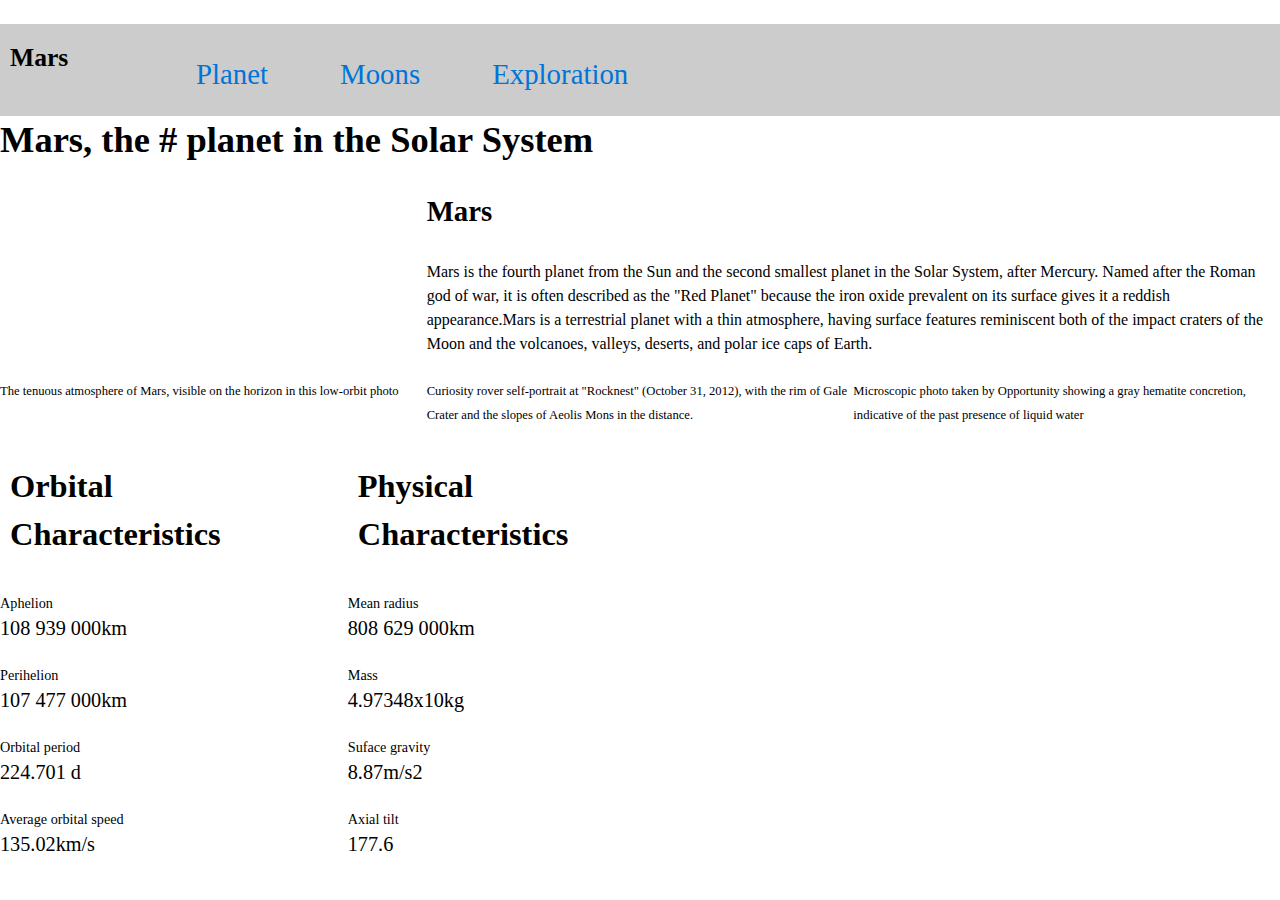
==== index.html @ 73c65c42 "Type done" ====
<!DOCTYPE html>
<html lang="en-ca">
<head>
  <meta charset="utf-8">
  <title>Mars</title>
  <meta name="viewport" content="width=device-width,initial-scale=1">
  <link href="css/main.css" rel="stylesheet">
  <link href="css/grid.css" rel="stylesheet">
  <link href="css/type.css" rel="stylesheet">
</head>
<body>

<header class="masthead">

<h1 class="peta">Mars</h1>

<nav> <ul class="nav exa">
<li> <a href="index.html">Planet</a></li>
<li> <a href="moons.html">Moons</a></li>
<li> <a href="#">Exploration</a></li>
</ul> 

</header class="masthead">

<h2 class="yotta">Mars, the # planet in the Solar System</h2>

<div class="grid">
	<div class="unit unit-l-1-3 unit-m-1-2 unit-s-1 unit-xs-1">
		<img src="http://upload.wikimedia.org/wikipedia/commons/thumb/e/e4/Water_ice_clouds_hanging_above_Tharsis_PIA02653_black_background.jpg/500px-Water_ice_clouds_hanging_above_Tharsis_PIA02653_black_background.jpg" alt="">
	</div><div class="unit unit-l-2-3 unit-m-1-2 unit-s-1">
		<h2 class="exa">Mars</h2>
		<p>Mars is the fourth planet from the Sun and the second smallest planet in the Solar System, after Mercury. Named after the Roman god of war, it is often described as the "Red Planet" because the iron oxide prevalent on its surface gives it a reddish appearance.Mars is a terrestrial planet with a thin atmosphere, having surface features reminiscent both of the impact craters of the Moon and the volcanoes, valleys, deserts, and polar ice caps of Earth.</p>
	</div>

<div class="grid">
	<div class="unit unit-l-1-3 unit-m-1-3 unit-s-1 unit-xs-1">
		<img src="http://upload.wikimedia.org/wikipedia/commons/thumb/7/7d/Mars_atmosphere.jpg/200px-Mars_atmosphere.jpg" alt="">
		<p class="micro">The tenuous atmosphere of Mars, visible on the horizon in this low-orbit photo</p>
	</div><div class="unit unit-l-1-3 unit-m-1-3 unit-s-1-2 unit-xs-1">
		<img src="http://upload.wikimedia.org/wikipedia/commons/thumb/d/dc/PIA16239_High-Resolution_Self-Portrait_by_Curiosity_Rover_Arm_Camera.jpg/200px-PIA16239_High-Resolution_Self-Portrait_by_Curiosity_Rover_Arm_Camera.jpg" alt="">
		<p class="micro">Curiosity rover self-portrait at "Rocknest" (October 31, 2012), with the rim of Gale Crater and the slopes of Aeolis Mons in the distance.</p>
		

	</div><div class="unit unit-l-1-3 unit-m-1-3 unit-s-1-2 unit-xs-1">
		<img src="http://upload.wikimedia.org/wikipedia/commons/thumb/2/29/Nasa_mars_opportunity_rock_water_150_eng_02mar04.jpg/200px-Nasa_mars_opportunity_rock_water_150_eng_02mar04.jpg" alt="">
		<p class="micro">Microscopic photo taken by Opportunity showing a gray hematite concretion, indicative of the past presence of liquid water</p>
		
	</div>
</div>


</nav>
</header>

<div class="grid">
	<div class="unit unit-l-1-2 unit-m-1-2 unit-s-1 unit-xs-1">
<h1 class="zetta">Orbital Characteristics</h1>
			<dl>
				<dt class="milli">Aphelion</dt>
				<dd class="giga">108 939 000km</dd>
				<dt class="milli">Perihelion</dt>
				<dd class="giga">107 477 000km</dd>
				<dt class="milli">Orbital period</dt>
				<dd class="giga">224.701 d</dd>
				<dt class="milli">Average orbital speed</dt>
				<dd class="giga">135.02km/s</dd>
			</dl>
			</div>
			<div class="unit unit-l-1-2 unit-m-1-2 unit-s-1 unit-xs-1">
			 <h1 class="zetta">Physical Characteristics</h1>
		
			
			<dl>
				<dt class="milli">Mean radius</dt>
				<dd class="giga">808 629 000km</dd>
				<dt class="milli">Mass</dt>
				<dd class="giga">4.97348x10kg</dd>
				<dt class="milli">Suface gravity</dt>
				<dd class="giga">8.87m/s2</dd>
				<dt class="milli">Axial tilt</dt>
				<dd class="giga">177.6</dd>
			</dl>
			
			</div></div>
			


</body>
</html>
---- css/main.css ----
@-moz-viewport { width: device-width; scale: 1; }
@-ms-viewport { width: device-width; scale: 1; }
@-o-viewport { width: device-width; scale: 1; }
@-webkit-viewport { width: device-width; scale: 1; }
@viewport { width: device-width; scale: 1; }

html {
margin: 0;
padding: 0;
box-sizing: border-box;

font: normal 100%/1.5 sans-serif;
-moz-text-size-adjust: 100%;
-ms-text-size-adjust: 100%;
-webkit-text-size-adjust: 100%;
text-size-adjust: 100%;
}

*, *:before, *:after {
box-sizing: inherit;
}

body {
margin: 0;
padding: 0;
}

img {
display: block;
max-width: 100%;
}

.nav {
	list-style-type: none;
}

.masthead {
	background-color:#CCC;
	overflow: hidden;
}

.nav li {
	color:#0074D9;
}

.nav a {
	text-decoration: none;
	color:#0074D9;

}

h1 {
	text-align:center;
}

@media only screen and (min-width: 20em) {
.nav li {
	float: left;
	text-align: center;
	padding: 1rem;
}
}

@media only screen and (min-width: 40em) {
h1 {
	text-align: left;
	padding: 2rem;
}

.nav {
	float: left;
	text-align: center;

}
}

@media only screen and (min-width: 60em) {

	h1 {
		text-align: left;
		padding: 10px;
		width: 10%;
	}
	
	.nav li {
		text-align: left;
	
	}
	
	.nav{
    position: absolute;
    top: 35px;
    left: 120px;

	}
	
	
	li a {
		padding: 20px;
	}
	
}
---- css/grid.css ----
.grid {
  margin: 0;
  padding: 0;
  letter-spacing: -0.31em;
  text-rendering: optimizespeed;
  display: -webkit-flex;
  -webkit-flex-flow: row wrap;
  display: -ms-flexbox;
  -ms-flex-flow: row wrap;
}

.grid-bottom {
  -webkit-align-items: flex-end;
  -ms-align-items: flex-end;
}

.grid-middle {
  -webkit-align-items: center;
  -ms-align-items: center;
}

.opera-only :-o-prefocus, .grid {
  word-spacing: -0.43em;
}

.unit {
  letter-spacing: normal;
  text-rendering: auto;
  vertical-align: top;
  word-spacing: normal;
  display: inline-block;
  visibility: visible;
}

.grid-bottom .unit {
  vertical-align: bottom;
}

.grid-middle .unit {
  vertical-align: middle;
}

.unit-xs-hidden {
  display: none;
  visibility: hidden;
}

.unit-xs-1 {
  display: block;
  visibility: visible;
  width: 100%;
}

.unit-offset-xs-0 {
  margin-left: 0;
}

.unit-xs-1-2 {
  width: 50.0000%;
}

.unit-offset-xs-1-2 {
  margin-left: 50.0000%;
}

.unit-xs-1-3 {
  width: 33.3333%;
}

.unit-offset-xs-1-3 {
  margin-left: 33.3333%;
}

.unit-xs-2-3 {
  width: 66.6667%;
}

.unit-offset-xs-2-3 {
  margin-left: 66.6667%;
}

.unit-xs-1-2,.unit-xs-1-3,.unit-xs-2-3 {
  display: inline-block;
  visibility: visible;
}

@media only screen and (min-width: 25em) {

.unit-s-hidden {
  display: none;
  visibility: hidden;
}

.unit-s-1 {
  display: block;
  visibility: visible;
  width: 100%;
}

.unit-offset-s-0 {
  margin-left: 0;
}

.unit-s-1-2 {
  width: 50.0000%;
}

.unit-offset-s-1-2 {
  margin-left: 50.0000%;
}

.unit-s-1-3 {
  width: 33.3333%;
}

.unit-offset-s-1-3 {
  margin-left: 33.3333%;
}

.unit-s-2-3 {
  width: 66.6667%;
}

.unit-offset-s-2-3 {
  margin-left: 66.6667%;
}

.unit-s-1-2,.unit-s-1-3,.unit-s-2-3 {
  display: inline-block;
  visibility: visible;
}

}

@media only screen and (min-width: 38em) {

.unit-m-hidden {
  display: none;
  visibility: hidden;
}

.unit-m-1 {
  display: block;
  visibility: visible;
  width: 100%;
}

.unit-offset-m-0 {
  margin-left: 0;
}

.unit-m-1-2 {
  width: 50.0000%;
}

.unit-offset-m-1-2 {
  margin-left: 50.0000%;
}

.unit-m-1-3 {
  width: 33.3333%;
}

.unit-offset-m-1-3 {
  margin-left: 33.3333%;
}

.unit-m-2-3 {
  width: 66.6667%;
}

.unit-offset-m-2-3 {
  margin-left: 66.6667%;
}

.unit-m-1-2,.unit-m-1-3,.unit-m-2-3 {
  display: inline-block;
  visibility: visible;
}

}

@media only screen and (min-width: 60em) {

.unit-l-hidden {
  display: none;
  visibility: hidden;
}

.unit-l-1 {
  display: block;
  visibility: visible;
  width: 100%;
}

.unit-offset-l-0 {
  margin-left: 0;
}

.unit-l-1-2 {
  width: 50.0000%;
}

.unit-offset-l-1-2 {
  margin-left: 50.0000%;
}

.unit-l-1-3 {
  width: 33.3333%;
}

.unit-offset-l-1-3 {
  margin-left: 33.3333%;
}

.unit-l-2-3 {
  width: 66.6667%;
}

.unit-offset-l-2-3 {
  margin-left: 66.6667%;
}

.unit-l-1-2,.unit-l-1-3,.unit-l-2-3 {
  display: inline-block;
  visibility: visible;
}

}
---- css/type.css ----
html {
  font: normal 100%/1.5 Georgia,serif;
}

h1, h2, h3, h4, h5, h6,
p, ul, ol, dl, dd, figure,
blockquote, details, hr,
fieldset, pre, table {
  margin: 0 0 1.5rem;
}

.yotta {
  font-size: 2.2807rem;
  line-height: 1.3154;
}

.zetta {
  font-size: 2.0273rem;
  line-height: 1.4798;
}

h1, .exa {
  font-size: 1.8020rem;
  line-height: 1.6648;
}

h2, .peta {
  font-size: 1.6018rem;
  line-height: 1.8729;
}

h3, .tera {
  font-size: 1.4238rem;
  line-height: 1.0535;
}

h4, .giga {
  font-size: 1.2656rem;
  line-height: 1.1852;
}

h5, .mega {
  font-size: 1.1250rem;
  line-height: 1.3333;
}

h6, .kilo {
  font-size: 1.0000rem;
  line-height: 1.5000;
}

small, .milli {
  font-size: 0.8889rem;
  line-height: 1.6875;
}

.micro {
  font-size: 0.7901rem;
  line-height: 1.8984;
}

sub,
sup {
  font-size: 75%;
  line-height: 1px;
  position: relative;
  vertical-align: baseline;
}

sup {
  top: -0.5em;
}

sub {
  bottom: -0.25em;
}

.push {
  margin-bottom: 1.5rem;
}

.push-none, .push-0 {
  margin-bottom: 0;
}

.push-double, .push-2 {
  margin-bottom: 3.0000rem;
}

.push-half, .push-1-2 {
  margin-bottom: 0.7500rem;
}

.pad-top, .pad-t {
  padding-top: 1.5rem;
}

.pad-bottom, .pad-b {
  padding-bottom: 1.5rem;
}

.pad-top-double, .pad-t-2 {
  padding-top: 3.0000rem;
}

.pad-bottom-double, .pad-b-2 {
  padding-bottom: 3.0000rem;
}

.pad-top-half, .pad-t-1-2 {
  padding-top: 0.7500rem;
}

.pad-bottom-half, .pad-b-1-2 {
  padding-bottom: 0.7500rem;
}

.island {
  padding: 1.5rem;
}

.island-half, .island-1-2 {
  padding: 0.7500rem;
}

.island-double, .island-2 {
  padding: 3.0000rem;
}

.gutter {
  padding-left: 1.5rem;
  padding-right: 1.5rem;
}

.gutter-half, .gutter-1-2 {
  padding-left: 0.7500rem;
  padding-right: 0.7500rem;
}

.gutter-double, .gutter-2 {
  padding-left: 3.0000rem;
  padding-right: 3.0000rem;
}
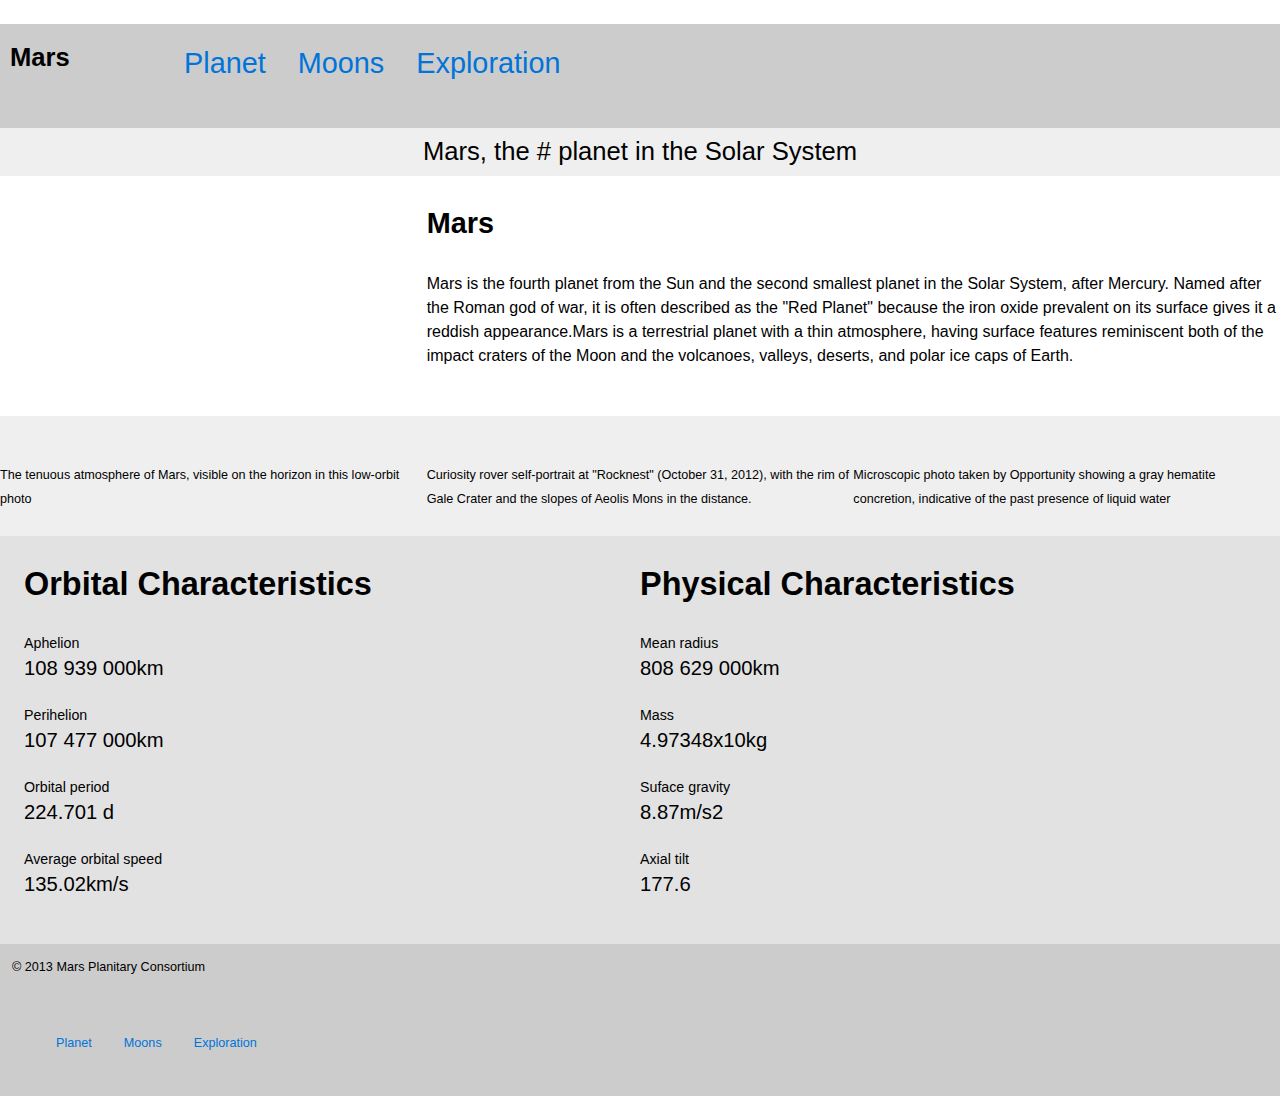
==== commit 24e65c47: "added spacing and backgrounds" ====
--- a/index.html
+++ b/index.html
@@ -1,89 +1,87 @@
 <!DOCTYPE html>
 <html lang="en-ca">
 <head>
-  <meta charset="utf-8">
-  <title>Mars</title>
-  <meta name="viewport" content="width=device-width,initial-scale=1">
-  <link href="css/main.css" rel="stylesheet">
-  <link href="css/grid.css" rel="stylesheet">
-  <link href="css/type.css" rel="stylesheet">
-</head>
-<body>
-
+  
+<meta charset="utf-8">
+  
+<title>Mars</title>
+  
+<meta name="viewport" content="width=device-width,initial-scale=1">
+  
+<link href="css/main.css" rel="stylesheet">
+<link href="css/grid.css" rel="stylesheet">
+<link href="css/type.css" rel="stylesheet">
+</head><body>
 <header class="masthead">
-
-<h1 class="peta">Mars</h1>
-
-<nav> <ul class="nav exa">
-<li> <a href="index.html">Planet</a></li>
-<li> <a href="moons.html">Moons</a></li>
-<li> <a href="#">Exploration</a></li>
-</ul> 
-
-</header class="masthead">
-
-<h2 class="yotta">Mars, the # planet in the Solar System</h2>
-
-<div class="grid">
-	<div class="unit unit-l-1-3 unit-m-1-2 unit-s-1 unit-xs-1">
-		<img src="http://upload.wikimedia.org/wikipedia/commons/thumb/e/e4/Water_ice_clouds_hanging_above_Tharsis_PIA02653_black_background.jpg/500px-Water_ice_clouds_hanging_above_Tharsis_PIA02653_black_background.jpg" alt="">
-	</div><div class="unit unit-l-2-3 unit-m-1-2 unit-s-1">
+	<h1 class="title peta">Mars</h1>
+	<nav>
+		<ul class="nav exa">
+			<li> <a href="index.html">Planet</a></li>
+			<li> <a href="moons.html">Moons</a></li>
+			<li> <a href="exploration.html">Exploration</a></li>
+		</ul>
+	</nav>
+</header>
+<div class="intro peta">Mars, the # planet in the Solar System</div>
+<div class="grid pad-t pad-b">
+	<div class="unit unit-l-1-3 unit-m-1-2 unit-s-1 unit-xs-1"> <img src="http://upload.wikimedia.org/wikipedia/commons/thumb/e/e4/Water_ice_clouds_hanging_above_Tharsis_PIA02653_black_background.jpg/500px-Water_ice_clouds_hanging_above_Tharsis_PIA02653_black_background.jpg" alt=""> </div>
+	<div class="unit unit-l-2-3 unit-m-1-2 unit-s-1">
 		<h2 class="exa">Mars</h2>
 		<p>Mars is the fourth planet from the Sun and the second smallest planet in the Solar System, after Mercury. Named after the Roman god of war, it is often described as the "Red Planet" because the iron oxide prevalent on its surface gives it a reddish appearance.Mars is a terrestrial planet with a thin atmosphere, having surface features reminiscent both of the impact craters of the Moon and the volcanoes, valleys, deserts, and polar ice caps of Earth.</p>
 	</div>
+</div>
+<div class="lightgrey">
 
 <div class="grid">
-	<div class="unit unit-l-1-3 unit-m-1-3 unit-s-1 unit-xs-1">
-		<img src="http://upload.wikimedia.org/wikipedia/commons/thumb/7/7d/Mars_atmosphere.jpg/200px-Mars_atmosphere.jpg" alt="">
+	<div class="unit unit-l-1-3 unit-m-1-3 unit-s-1 unit-xs-1"> <img class="pad-t pad-b" src="http://upload.wikimedia.org/wikipedia/commons/thumb/7/7d/Mars_atmosphere.jpg/200px-Mars_atmosphere.jpg" alt="">
 		<p class="micro">The tenuous atmosphere of Mars, visible on the horizon in this low-orbit photo</p>
-	</div><div class="unit unit-l-1-3 unit-m-1-3 unit-s-1-2 unit-xs-1">
-		<img src="http://upload.wikimedia.org/wikipedia/commons/thumb/d/dc/PIA16239_High-Resolution_Self-Portrait_by_Curiosity_Rover_Arm_Camera.jpg/200px-PIA16239_High-Resolution_Self-Portrait_by_Curiosity_Rover_Arm_Camera.jpg" alt="">
+	</div>
+	<div class="unit unit-l-1-3 unit-m-1-3 unit-s-1-2 unit-xs-1"> <img class="pad-t pad-b" src="http://upload.wikimedia.org/wikipedia/commons/thumb/d/dc/PIA16239_High-Resolution_Self-Portrait_by_Curiosity_Rover_Arm_Camera.jpg/200px-PIA16239_High-Resolution_Self-Portrait_by_Curiosity_Rover_Arm_Camera.jpg" alt="">
 		<p class="micro">Curiosity rover self-portrait at "Rocknest" (October 31, 2012), with the rim of Gale Crater and the slopes of Aeolis Mons in the distance.</p>
-		
-
-	</div><div class="unit unit-l-1-3 unit-m-1-3 unit-s-1-2 unit-xs-1">
-		<img src="http://upload.wikimedia.org/wikipedia/commons/thumb/2/29/Nasa_mars_opportunity_rock_water_150_eng_02mar04.jpg/200px-Nasa_mars_opportunity_rock_water_150_eng_02mar04.jpg" alt="">
+	</div>
+	<div class="unit unit-l-1-3 unit-m-1-3 unit-s-1-2 unit-xs-1"> <img class="pad-t pad-b" src="http://upload.wikimedia.org/wikipedia/commons/thumb/2/29/Nasa_mars_opportunity_rock_water_150_eng_02mar04.jpg/200px-Nasa_mars_opportunity_rock_water_150_eng_02mar04.jpg" alt="">
 		<p class="micro">Microscopic photo taken by Opportunity showing a gray hematite concretion, indicative of the past presence of liquid water</p>
-		
 	</div>
 </div>
-
-
-</nav>
-</header>
-
-<div class="grid">
+</div>
+<div class="medgrey">
+<div class="grid island">
 	<div class="unit unit-l-1-2 unit-m-1-2 unit-s-1 unit-xs-1">
-<h1 class="zetta">Orbital Characteristics</h1>
-			<dl>
-				<dt class="milli">Aphelion</dt>
-				<dd class="giga">108 939 000km</dd>
-				<dt class="milli">Perihelion</dt>
-				<dd class="giga">107 477 000km</dd>
-				<dt class="milli">Orbital period</dt>
-				<dd class="giga">224.701 d</dd>
-				<dt class="milli">Average orbital speed</dt>
-				<dd class="giga">135.02km/s</dd>
-			</dl>
-			</div>
-			<div class="unit unit-l-1-2 unit-m-1-2 unit-s-1 unit-xs-1">
-			 <h1 class="zetta">Physical Characteristics</h1>
-		
-			
-			<dl>
-				<dt class="milli">Mean radius</dt>
-				<dd class="giga">808 629 000km</dd>
-				<dt class="milli">Mass</dt>
-				<dd class="giga">4.97348x10kg</dd>
-				<dt class="milli">Suface gravity</dt>
-				<dd class="giga">8.87m/s2</dd>
-				<dt class="milli">Axial tilt</dt>
-				<dd class="giga">177.6</dd>
-			</dl>
-			
-			</div></div>
-			
-
-
+		<h2 class="zetta">Orbital Characteristics</h2>
+		<dl>
+			<dt class="milli">Aphelion</dt>
+			<dd class="giga">108 939 000km</dd>
+			<dt class="milli">Perihelion</dt>
+			<dd class="giga">107 477 000km</dd>
+			<dt class="milli">Orbital period</dt>
+			<dd class="giga">224.701 d</dd>
+			<dt class="milli">Average orbital speed</dt>
+			<dd class="giga">135.02km/s</dd>
+		</dl>
+	</div>
+	<div class="unit unit-l-1-2 unit-m-1-2 unit-s-1 unit-xs-1">
+		<h2 class="zetta">Physical Characteristics</h2>
+		<dl>
+			<dt class="milli">Mean radius</dt>
+			<dd class="giga">808 629 000km</dd>
+			<dt class="milli">Mass</dt>
+			<dd class="giga">4.97348x10kg</dd>
+			<dt class="milli">Suface gravity</dt>
+			<dd class="giga">8.87m/s2</dd>
+			<dt class="milli">Axial tilt</dt>
+			<dd class="giga">177.6</dd>
+		</dl>
+	</div>
+</div>
+</div>
+<footer class="footer micro">
+<p class="island-1-2 micro">© 2013 Mars Planitary Consortium</p>
+<nav class="nav-bottom micro">
+<ul class="nav">
+	<li> <a href="index.html">Planet</a></li>
+	<li> <a href="moons.html">Moons</a></li>
+	<li> <a href="exploration.html">Exploration</a></li>
+</ul>
+</footer>
 </body>
 </html>--- a/css/main.css
+++ b/css/main.css
@@ -39,6 +39,15 @@
 	overflow: hidden;
 }
 
+.footer {
+	background-color:#CCC;
+	overflow: hidden;
+}
+
+.nav-bottom li {
+	display: block;
+}
+
 .nav li {
 	color:#0074D9;
 }
@@ -46,11 +55,28 @@
 .nav a {
 	text-decoration: none;
 	color:#0074D9;
-
 }
 
-h1 {
+.nav-bottom {
+	text-decoration: none;
+	color:#0074D9;
+}
+
+.title {
 	text-align:center;
+}
+
+.lightgrey {
+	background-color:#efefef;
+}
+
+.medgrey {
+	background-color:#e2e2e2;
+}
+
+.intro {
+	background-color:#efefef;
+	text-align: center;
 }
 
 @media only screen and (min-width: 20em) {
@@ -62,9 +88,10 @@
 }
 
 @media only screen and (min-width: 40em) {
-h1 {
+.title {
 	text-align: left;
 	padding: 2rem;
+	float: left;
 }
 
 .nav {
@@ -76,10 +103,10 @@
 
 @media only screen and (min-width: 60em) {
 
-	h1 {
+	.title {
 		text-align: left;
 		padding: 10px;
-		width: 10%;
+		width: 10%; 
 	}
 	
 	.nav li {
@@ -88,16 +115,12 @@
 	}
 	
 	.nav{
-    position: absolute;
     top: 35px;
     left: 120px;
 
 	}
 	
 	
-	li a {
-		padding: 20px;
-	}
 	
 }
 
--- a/css/grid.css
+++ b/css/grid.css
@@ -80,7 +80,23 @@
   margin-left: 66.6667%;
 }
 
-.unit-xs-1-2,.unit-xs-1-3,.unit-xs-2-3 {
+.unit-xs-1-4 {
+  width: 25.0000%;
+}
+
+.unit-offset-xs-1-4 {
+  margin-left: 25.0000%;
+}
+
+.unit-xs-3-4 {
+  width: 75.0000%;
+}
+
+.unit-offset-xs-3-4 {
+  margin-left: 75.0000%;
+}
+
+.unit-xs-1-2,.unit-xs-1-3,.unit-xs-2-3,.unit-xs-1-4,.unit-xs-3-4 {
   display: inline-block;
   visibility: visible;
 }
@@ -126,7 +142,23 @@
   margin-left: 66.6667%;
 }
 
-.unit-s-1-2,.unit-s-1-3,.unit-s-2-3 {
+.unit-s-1-4 {
+  width: 25.0000%;
+}
+
+.unit-offset-s-1-4 {
+  margin-left: 25.0000%;
+}
+
+.unit-s-3-4 {
+  width: 75.0000%;
+}
+
+.unit-offset-s-3-4 {
+  margin-left: 75.0000%;
+}
+
+.unit-s-1-2,.unit-s-1-3,.unit-s-2-3,.unit-s-1-4,.unit-s-3-4 {
   display: inline-block;
   visibility: visible;
 }
@@ -174,7 +206,23 @@
   margin-left: 66.6667%;
 }
 
-.unit-m-1-2,.unit-m-1-3,.unit-m-2-3 {
+.unit-m-1-4 {
+  width: 25.0000%;
+}
+
+.unit-offset-m-1-4 {
+  margin-left: 25.0000%;
+}
+
+.unit-m-3-4 {
+  width: 75.0000%;
+}
+
+.unit-offset-m-3-4 {
+  margin-left: 75.0000%;
+}
+
+.unit-m-1-2,.unit-m-1-3,.unit-m-2-3,.unit-m-1-4,.unit-m-3-4 {
   display: inline-block;
   visibility: visible;
 }
@@ -222,9 +270,25 @@
   margin-left: 66.6667%;
 }
 
-.unit-l-1-2,.unit-l-1-3,.unit-l-2-3 {
-  display: inline-block;
-  visibility: visible;
-}
-
-}
+.unit-l-1-4 {
+  width: 25.0000%;
+}
+
+.unit-offset-l-1-4 {
+  margin-left: 25.0000%;
+}
+
+.unit-l-3-4 {
+  width: 75.0000%;
+}
+
+.unit-offset-l-3-4 {
+  margin-left: 75.0000%;
+}
+
+.unit-l-1-2,.unit-l-1-3,.unit-l-2-3,.unit-l-1-4,.unit-l-3-4 {
+  display: inline-block;
+  visibility: visible;
+}
+
+}
--- a/css/type.css
+++ b/css/type.css
@@ -1,5 +1,5 @@
 html {
-  font: normal 100%/1.5 Georgia,serif;
+  font: normal 100%/1.5 Arial,sans-serif;
 }
 
 h1, h2, h3, h4, h5, h6,
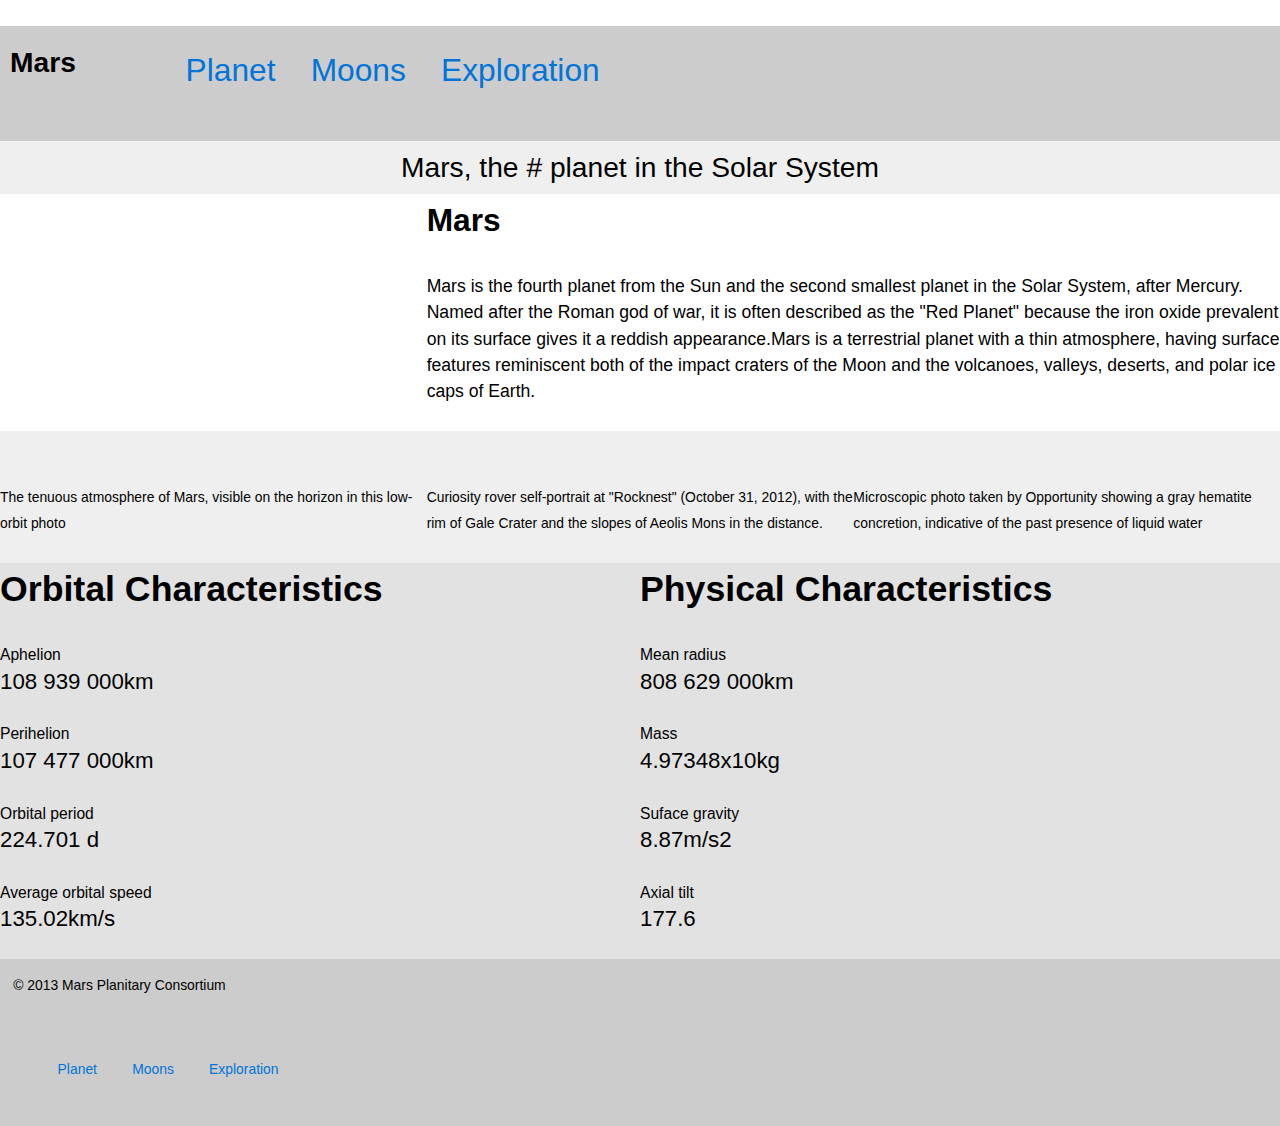
==== commit d9522d9b: "done week 7 milestone" ====
--- a/index.html
+++ b/index.html
@@ -8,9 +8,9 @@
   
 <meta name="viewport" content="width=device-width,initial-scale=1">
   
+<link href="css/type.css" rel="stylesheet">
+<link href="css/grid.css" rel="stylesheet">
 <link href="css/main.css" rel="stylesheet">
-<link href="css/grid.css" rel="stylesheet">
-<link href="css/type.css" rel="stylesheet">
 </head><body>
 <header class="masthead">
 	<h1 class="title peta">Mars</h1>
@@ -82,6 +82,7 @@
 	<li> <a href="moons.html">Moons</a></li>
 	<li> <a href="exploration.html">Exploration</a></li>
 </ul>
+
 </footer>
 </body>
 </html>--- a/css/main.css
+++ b/css/main.css
@@ -14,6 +14,29 @@
 -ms-text-size-adjust: 100%;
 -webkit-text-size-adjust: 100%;
 text-size-adjust: 100%;
+}
+
+.datmoon{
+	background:#efefef;	
+	
+}
+
+@media only screen and (min-width: 60em) {
+	html {
+		font-size:110%
+	}
+}
+
+@media only screen and (min-width: 90em) {
+	html {
+		font-size:120%
+	}
+}
+
+@media only screen and (min-width: 120em) {
+	html {
+		font-size:130%
+	}
 }
 
 *, *:before, *:after {
@@ -52,6 +75,10 @@
 	color:#0074D9;
 }
 
+.dismoon {
+	background-color:#efefef;
+}
+
 .nav a {
 	text-decoration: none;
 	color:#0074D9;
@@ -79,7 +106,7 @@
 	text-align: center;
 }
 
-@media only screen and (min-width: 20em) {
+@media only screen and (min-width: 25em) {
 .nav li {
 	float: left;
 	text-align: center;
@@ -87,7 +114,7 @@
 }
 }
 
-@media only screen and (min-width: 40em) {
+@media only screen and (min-width: 38em) {
 .title {
 	text-align: left;
 	padding: 2rem;
@@ -118,9 +145,8 @@
     top: 35px;
     left: 120px;
 
-	}
-	
-	
-	
+}
 }
 
+
+
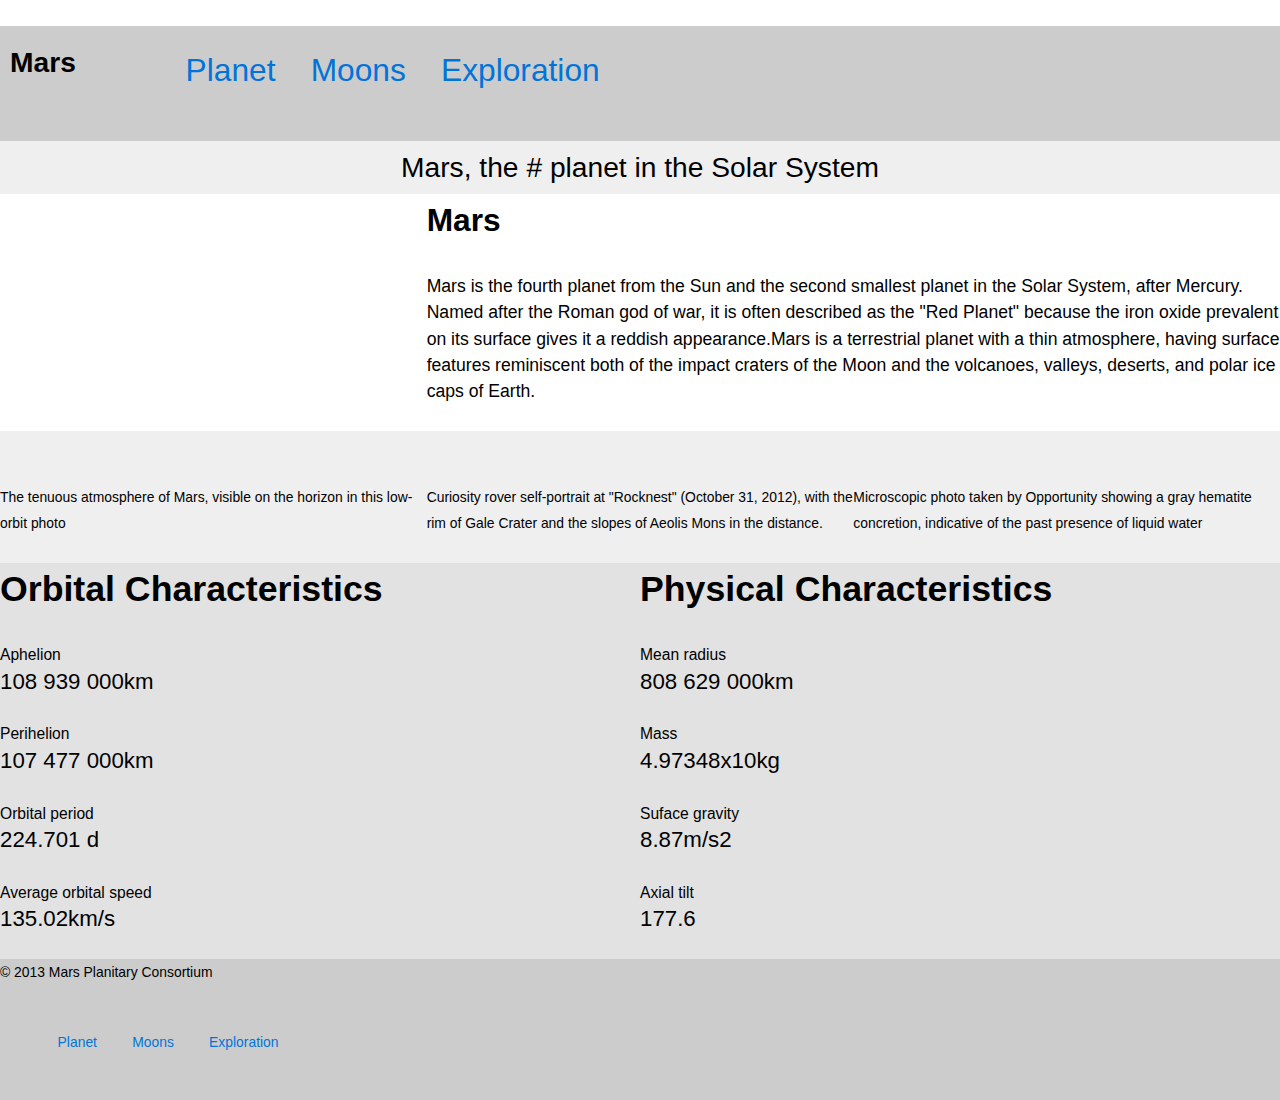
==== commit b98fee04: "accessibility" ====
--- a/index.html
+++ b/index.html
@@ -12,15 +12,21 @@
 <link href="css/grid.css" rel="stylesheet">
 <link href="css/main.css" rel="stylesheet">
 </head><body>
-<header class="masthead">
+
+<ul class="skip-links">
+	<li><a href="#main">Skip to main content</a></li>
+	<li><a href="#navigation">Skip navigation</a></li>
+</ul>	
+<header roll="banner" class="masthead">
 	<h1 class="title peta">Mars</h1>
-	<nav>
+	<nav role="navigation" id="navigation">
 		<ul class="nav exa">
 			<li> <a href="index.html">Planet</a></li>
 			<li> <a href="moons.html">Moons</a></li>
 			<li> <a href="exploration.html">Exploration</a></li>
 		</ul>
 	</nav>
+	<main role="main" id="main">
 </header>
 <div class="intro peta">Mars, the # planet in the Solar System</div>
 <div class="grid pad-t pad-b">
@@ -74,7 +80,9 @@
 	</div>
 </div>
 </div>
+<main/>
 <footer class="footer micro">
+<div role="contentinfo" class="unit micro unit-xs-1 unit-s-1"
 <p class="island-1-2 micro">© 2013 Mars Planitary Consortium</p>
 <nav class="nav-bottom micro">
 <ul class="nav">
--- a/css/main.css
+++ b/css/main.css
@@ -46,6 +46,30 @@
 body {
 margin: 0;
 padding: 0;
+}
+
+a:focus {
+	outline: 3px solid #000000
+}
+
+.skip-links {
+	margin: 0;
+	padding: 0;
+	list-style-type: none;
+}
+	
+.skip-links a {
+	position: absolute;
+	top: -3em;
+	background-color: #000;
+	color:#fff;
+	text-decoration: none;
+	padding: 0.5em 0.7em;
+	font-size:1.25em;
+}
+	
+.skip-links a:focus{
+	top:0;
 }
 
 img {
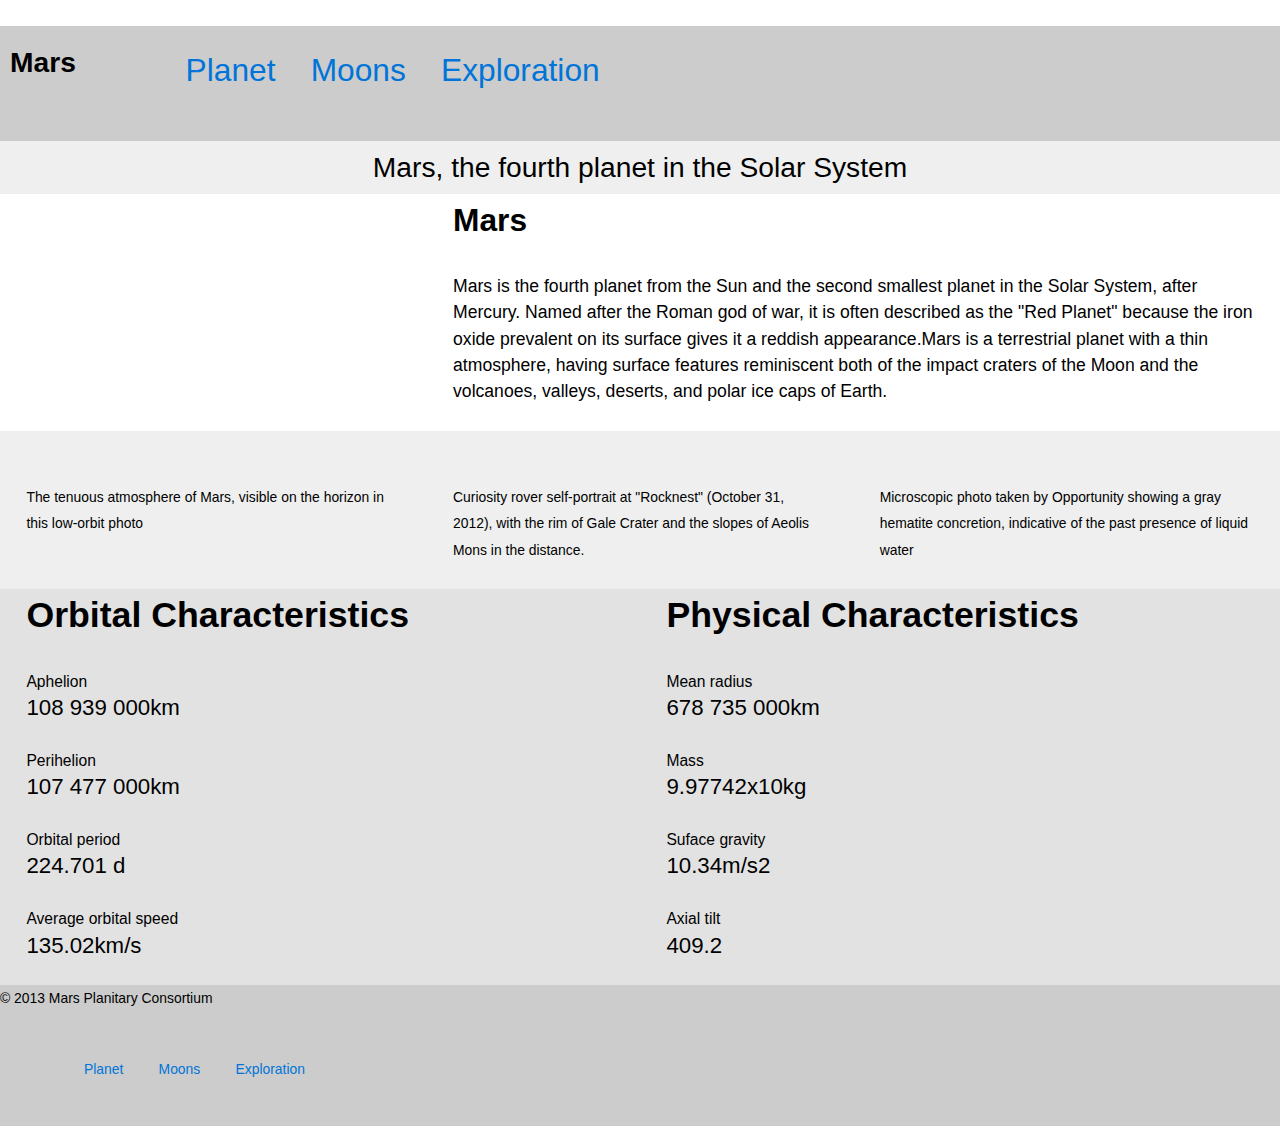
==== commit d980bad4: "spacing/validation" ====
--- a/index.html
+++ b/index.html
@@ -1,10 +1,9 @@
 <!DOCTYPE html>
 <html lang="en-ca">
 <head>
+  <meta charset="utf-8">
   
-<meta charset="utf-8">
-  
-<title>Mars</title>
+<title class="gutter">Mars</title>
   
 <meta name="viewport" content="width=device-width,initial-scale=1">
   
@@ -18,7 +17,7 @@
 	<li><a href="#navigation">Skip navigation</a></li>
 </ul>	
 <header roll="banner" class="masthead">
-	<h1 class="title peta">Mars</h1>
+	<h1 class="title peta gutter">Mars</h1>
 	<nav role="navigation" id="navigation">
 		<ul class="nav exa">
 			<li> <a href="index.html">Planet</a></li>
@@ -28,54 +27,54 @@
 	</nav>
 	<main role="main" id="main">
 </header>
-<div class="intro peta">Mars, the # planet in the Solar System</div>
+<div class="intro peta">Mars, the fourth planet in the Solar System</div>
 <div class="grid pad-t pad-b">
-	<div class="unit unit-l-1-3 unit-m-1-2 unit-s-1 unit-xs-1"> <img src="http://upload.wikimedia.org/wikipedia/commons/thumb/e/e4/Water_ice_clouds_hanging_above_Tharsis_PIA02653_black_background.jpg/500px-Water_ice_clouds_hanging_above_Tharsis_PIA02653_black_background.jpg" alt=""> </div>
+	<div class="unit unit-l-1-3 unit-m-1-2 unit-s-1 unit-xs-1 gutter"> <img src="http://upload.wikimedia.org/wikipedia/commons/thumb/e/e4/Water_ice_clouds_hanging_above_Tharsis_PIA02653_black_background.jpg/500px-Water_ice_clouds_hanging_above_Tharsis_PIA02653_black_background.jpg" alt=""> </div>
 	<div class="unit unit-l-2-3 unit-m-1-2 unit-s-1">
-		<h2 class="exa">Mars</h2>
-		<p>Mars is the fourth planet from the Sun and the second smallest planet in the Solar System, after Mercury. Named after the Roman god of war, it is often described as the "Red Planet" because the iron oxide prevalent on its surface gives it a reddish appearance.Mars is a terrestrial planet with a thin atmosphere, having surface features reminiscent both of the impact craters of the Moon and the volcanoes, valleys, deserts, and polar ice caps of Earth.</p>
+		<h2 class="exa gutter">Mars</h2>
+		<p class="gutter">Mars is the fourth planet from the Sun and the second smallest planet in the Solar System, after Mercury. Named after the Roman god of war, it is often described as the "Red Planet" because the iron oxide prevalent on its surface gives it a reddish appearance.Mars is a terrestrial planet with a thin atmosphere, having surface features reminiscent both of the impact craters of the Moon and the volcanoes, valleys, deserts, and polar ice caps of Earth.</p>
 	</div>
 </div>
 <div class="lightgrey">
 
 <div class="grid">
-	<div class="unit unit-l-1-3 unit-m-1-3 unit-s-1 unit-xs-1"> <img class="pad-t pad-b" src="http://upload.wikimedia.org/wikipedia/commons/thumb/7/7d/Mars_atmosphere.jpg/200px-Mars_atmosphere.jpg" alt="">
-		<p class="micro">The tenuous atmosphere of Mars, visible on the horizon in this low-orbit photo</p>
+	<div class="unit unit-l-1-3 unit-m-1-3 unit-s-1 unit-xs-1"> <img class="pad-t pad-b gutter" src="http://upload.wikimedia.org/wikipedia/commons/thumb/7/7d/Mars_atmosphere.jpg/200px-Mars_atmosphere.jpg" alt="">
+		<p class="micro gutter">The tenuous atmosphere of Mars, visible on the horizon in this low-orbit photo</p>
 	</div>
-	<div class="unit unit-l-1-3 unit-m-1-3 unit-s-1-2 unit-xs-1"> <img class="pad-t pad-b" src="http://upload.wikimedia.org/wikipedia/commons/thumb/d/dc/PIA16239_High-Resolution_Self-Portrait_by_Curiosity_Rover_Arm_Camera.jpg/200px-PIA16239_High-Resolution_Self-Portrait_by_Curiosity_Rover_Arm_Camera.jpg" alt="">
-		<p class="micro">Curiosity rover self-portrait at "Rocknest" (October 31, 2012), with the rim of Gale Crater and the slopes of Aeolis Mons in the distance.</p>
+	<div class="unit unit-l-1-3 unit-m-1-3 unit-s-1-2 unit-xs-1"> <img class="pad-t pad-b gutter" src="http://upload.wikimedia.org/wikipedia/commons/thumb/d/dc/PIA16239_High-Resolution_Self-Portrait_by_Curiosity_Rover_Arm_Camera.jpg/200px-PIA16239_High-Resolution_Self-Portrait_by_Curiosity_Rover_Arm_Camera.jpg" alt="">
+		<p class="micro gutter">Curiosity rover self-portrait at "Rocknest" (October 31, 2012), with the rim of Gale Crater and the slopes of Aeolis Mons in the distance.</p>
 	</div>
-	<div class="unit unit-l-1-3 unit-m-1-3 unit-s-1-2 unit-xs-1"> <img class="pad-t pad-b" src="http://upload.wikimedia.org/wikipedia/commons/thumb/2/29/Nasa_mars_opportunity_rock_water_150_eng_02mar04.jpg/200px-Nasa_mars_opportunity_rock_water_150_eng_02mar04.jpg" alt="">
-		<p class="micro">Microscopic photo taken by Opportunity showing a gray hematite concretion, indicative of the past presence of liquid water</p>
+	<div class="unit unit-l-1-3 unit-m-1-3 unit-s-1-2 unit-xs-1"> <img class="pad-t pad-b gutter" src="http://upload.wikimedia.org/wikipedia/commons/thumb/2/29/Nasa_mars_opportunity_rock_water_150_eng_02mar04.jpg/200px-Nasa_mars_opportunity_rock_water_150_eng_02mar04.jpg" alt="">
+		<p class="micro gutter">Microscopic photo taken by Opportunity showing a gray hematite concretion, indicative of the past presence of liquid water</p>
 	</div>
 </div>
 </div>
 <div class="medgrey">
 <div class="grid island">
 	<div class="unit unit-l-1-2 unit-m-1-2 unit-s-1 unit-xs-1">
-		<h2 class="zetta">Orbital Characteristics</h2>
+		<h2 class="zetta gutter">Orbital Characteristics</h2>
 		<dl>
-			<dt class="milli">Aphelion</dt>
-			<dd class="giga">108 939 000km</dd>
-			<dt class="milli">Perihelion</dt>
-			<dd class="giga">107 477 000km</dd>
-			<dt class="milli">Orbital period</dt>
-			<dd class="giga">224.701 d</dd>
-			<dt class="milli">Average orbital speed</dt>
-			<dd class="giga">135.02km/s</dd>
+			<dt class="milli gutter">Aphelion</dt>
+			<dd class="giga gutter">108 939 000km</dd>
+			<dt class="milli gutter">Perihelion</dt>
+			<dd class="giga gutter">107 477 000km</dd>
+			<dt class="milli gutter">Orbital period</dt>
+			<dd class="giga gutter">224.701 d</dd>
+			<dt class="milli gutter">Average orbital speed</dt>
+			<dd class="giga gutter">135.02km/s</dd>
 		</dl>
 	</div>
 	<div class="unit unit-l-1-2 unit-m-1-2 unit-s-1 unit-xs-1">
-		<h2 class="zetta">Physical Characteristics</h2>
+		<h2 class="zetta gutter">Physical Characteristics</h2>
 		<dl>
-			<dt class="milli">Mean radius</dt>
-			<dd class="giga">808 629 000km</dd>
-			<dt class="milli">Mass</dt>
-			<dd class="giga">4.97348x10kg</dd>
-			<dt class="milli">Suface gravity</dt>
-			<dd class="giga">8.87m/s2</dd>
-			<dt class="milli">Axial tilt</dt>
-			<dd class="giga">177.6</dd>
+			<dt class="milli gutter">Mean radius</dt>
+			<dd class="giga gutter">678 735 000km</dd>
+			<dt class="milli gutter">Mass</dt>
+			<dd class="giga gutter">9.97742x10kg</dd>
+			<dt class="milli gutter">Suface gravity</dt>
+			<dd class="giga gutter">10.34m/s2</dd>
+			<dt class="milli gutter">Axial tilt</dt>
+			<dd class="giga gutter">409.2</dd>
 		</dl>
 	</div>
 </div>
@@ -84,7 +83,7 @@
 <footer class="footer micro">
 <div role="contentinfo" class="unit micro unit-xs-1 unit-s-1"
 <p class="island-1-2 micro">© 2013 Mars Planitary Consortium</p>
-<nav class="nav-bottom micro">
+<nav class="nav-bottom micro gutter">
 <ul class="nav">
 	<li> <a href="index.html">Planet</a></li>
 	<li> <a href="moons.html">Moons</a></li>
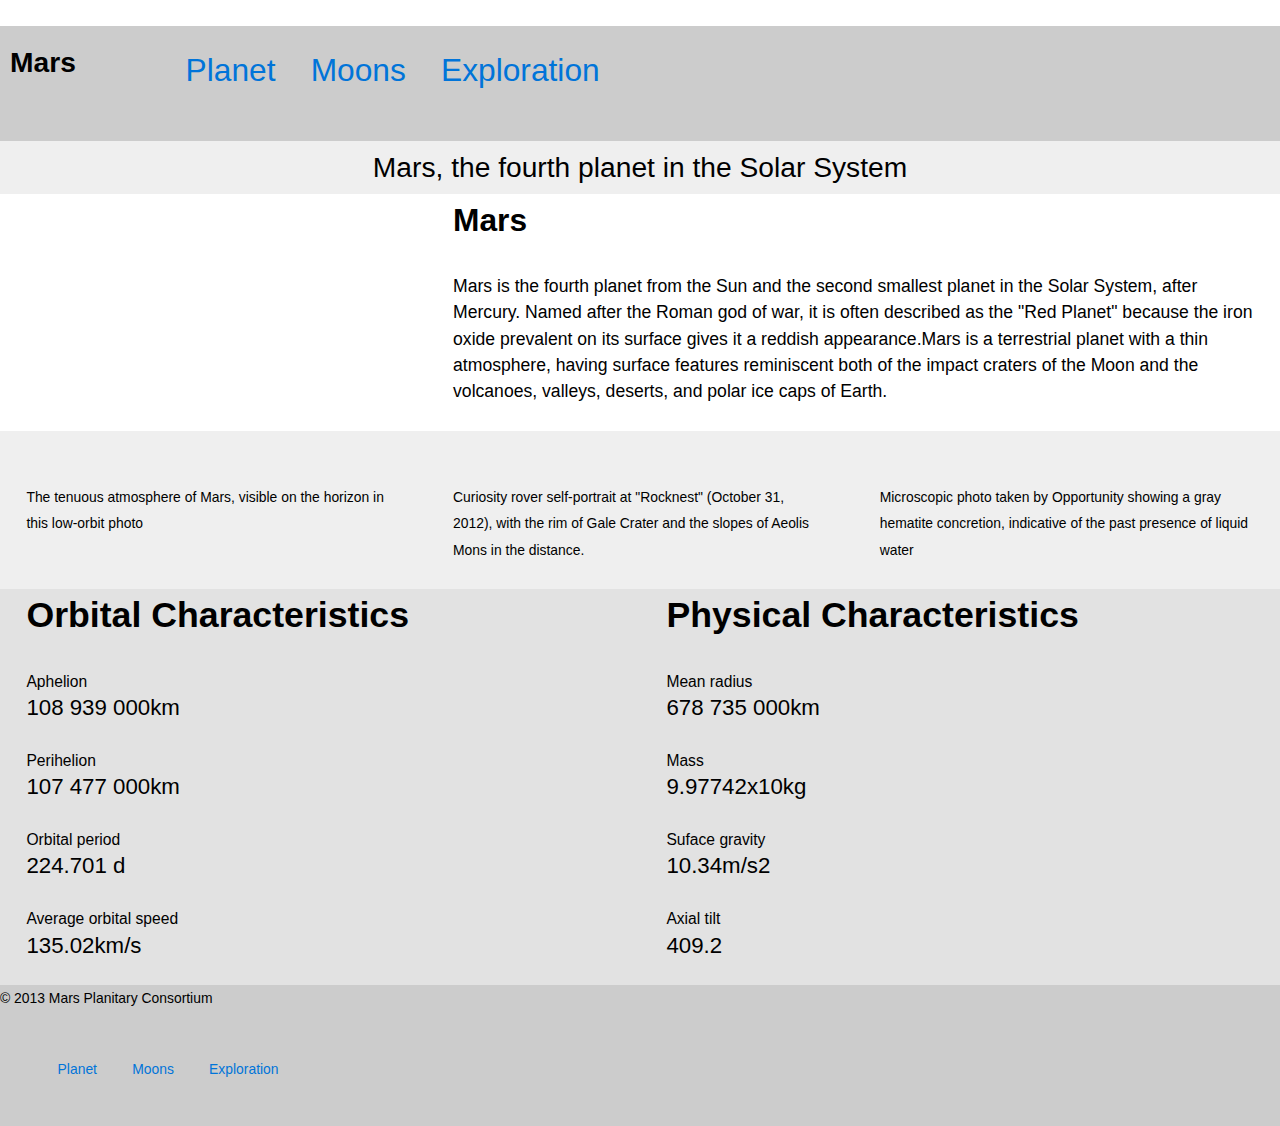
==== commit 2bb0f878: "exploration spacing" ====
--- a/index.html
+++ b/index.html
@@ -83,7 +83,7 @@
 <footer class="footer micro">
 <div role="contentinfo" class="unit micro unit-xs-1 unit-s-1"
 <p class="island-1-2 micro">© 2013 Mars Planitary Consortium</p>
-<nav class="nav-bottom micro gutter">
+<nav class="nav-bottom micro">
 <ul class="nav">
 	<li> <a href="index.html">Planet</a></li>
 	<li> <a href="moons.html">Moons</a></li>
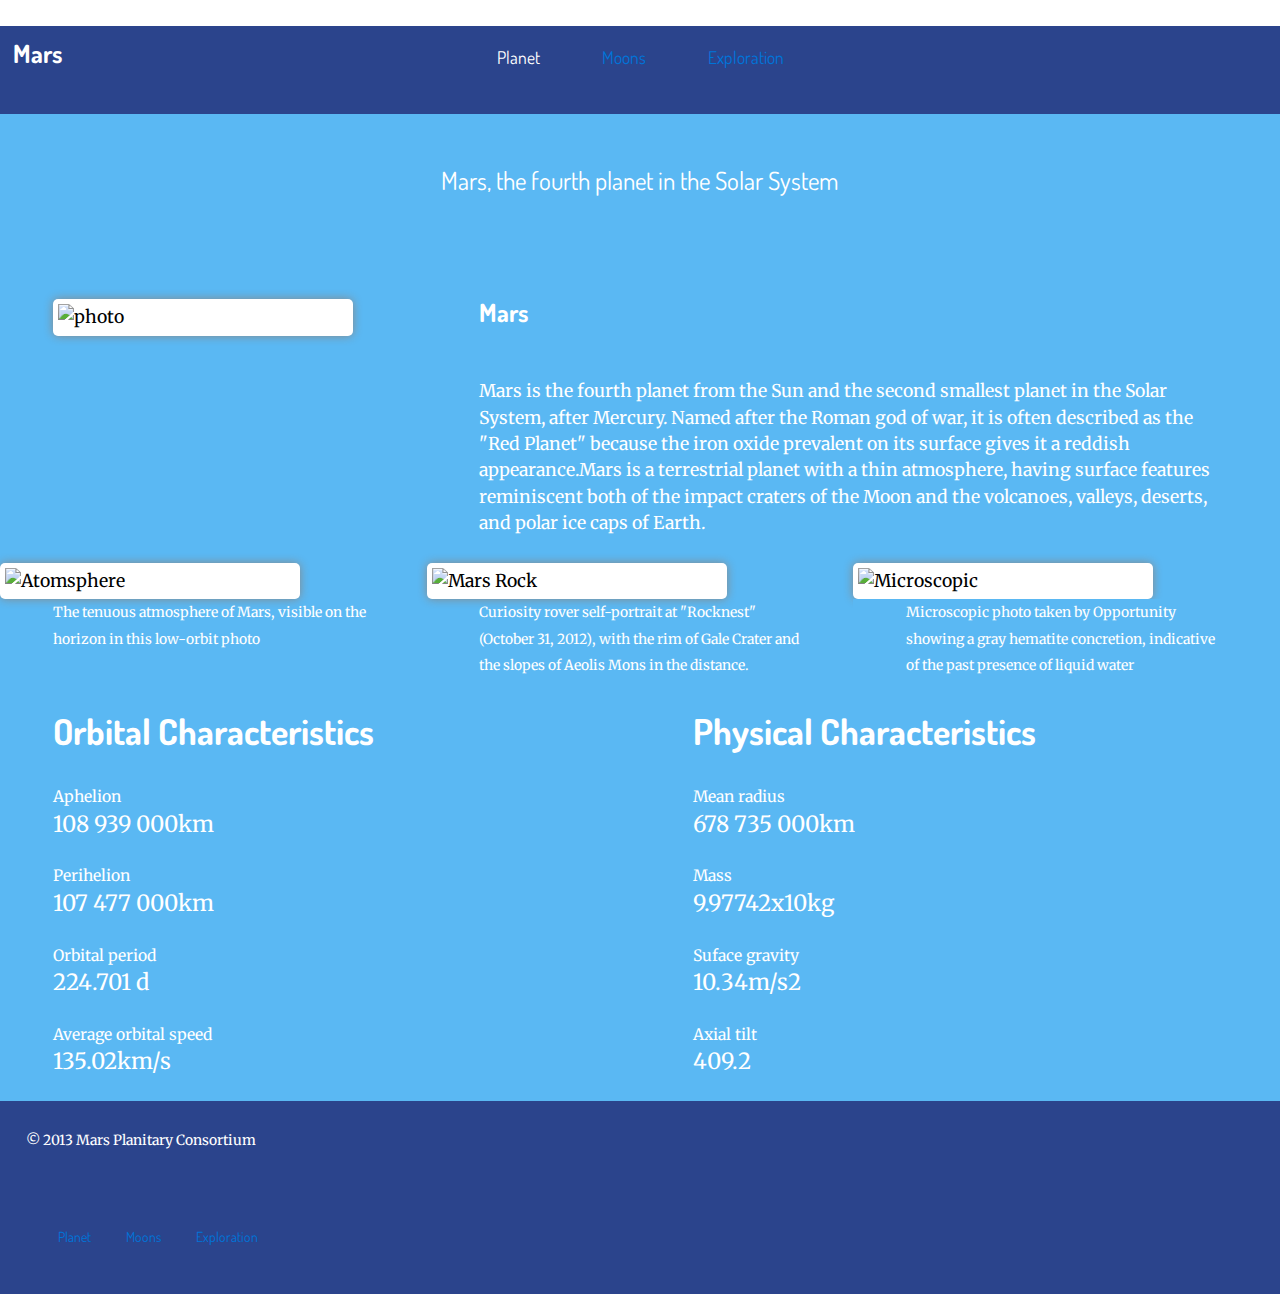
==== commit d7c4af1a: "Graphic Design" ====
--- a/index.html
+++ b/index.html
@@ -3,92 +3,87 @@
 <head>
   <meta charset="utf-8">
   
-<title class="gutter">Mars</title>
-  
+<title>Mars</title>
 <meta name="viewport" content="width=device-width,initial-scale=1">
-  
+<link href="http://fonts.googleapis.com/css?family=Dosis:500|Merriweather" rel="stylesheet">
 <link href="css/type.css" rel="stylesheet">
 <link href="css/grid.css" rel="stylesheet">
 <link href="css/main.css" rel="stylesheet">
 </head><body>
-
-<ul class="skip-links">
-	<li><a href="#main">Skip to main content</a></li>
-	<li><a href="#navigation">Skip navigation</a></li>
-</ul>	
-<header roll="banner" class="masthead">
-	<h1 class="title peta gutter">Mars</h1>
+<header class="masthead">
+	<h1 class="tera unit-l-1-3 island-1-2" style="float:left;">Mars</h1>
 	<nav role="navigation" id="navigation">
-		<ul class="nav exa">
-			<li> <a href="index.html">Planet</a></li>
-			<li> <a href="moons.html">Moons</a></li>
-			<li> <a href="exploration.html">Exploration</a></li>
+		<ul class="nav offset-l-1-3 brand-family" style="float:left;">
+			<li> <a class="island-1-2 nav-current" href="index.html">Planet</a></li>
+			<li> <a class="island-1-2" href="moons.html">Moons</a></li>
+			<li> <a class="island-1-2" href="exploration.html">Exploration</a></li>
 		</ul>
 	</nav>
-	<main role="main" id="main">
 </header>
-<div class="intro peta">Mars, the fourth planet in the Solar System</div>
-<div class="grid pad-t pad-b">
-	<div class="unit unit-l-1-3 unit-m-1-2 unit-s-1 unit-xs-1 gutter"> <img src="http://upload.wikimedia.org/wikipedia/commons/thumb/e/e4/Water_ice_clouds_hanging_above_Tharsis_PIA02653_black_background.jpg/500px-Water_ice_clouds_hanging_above_Tharsis_PIA02653_black_background.jpg" alt=""> </div>
+<div class="intro tera blue white island-2">Mars, the fourth planet in the Solar System</div>
+<div class="grid pad-t pad-b blue">
+	<div class="unit unit-l-1-3 unit-m-1-2 unit-s-1 unit-xs-1 island-2"> <img class="photo" src="http://upload.wikimedia.org/wikipedia/commons/thumb/e/e4/Water_ice_clouds_hanging_above_Tharsis_PIA02653_black_background.jpg/500px-Water_ice_clouds_hanging_above_Tharsis_PIA02653_black_background.jpg" alt="photo"> </div>
 	<div class="unit unit-l-2-3 unit-m-1-2 unit-s-1">
-		<h2 class="exa gutter">Mars</h2>
-		<p class="gutter">Mars is the fourth planet from the Sun and the second smallest planet in the Solar System, after Mercury. Named after the Roman god of war, it is often described as the "Red Planet" because the iron oxide prevalent on its surface gives it a reddish appearance.Mars is a terrestrial planet with a thin atmosphere, having surface features reminiscent both of the impact craters of the Moon and the volcanoes, valleys, deserts, and polar ice caps of Earth.</p>
+		<h2 class="tera white gutter-2 pad-t-2">Mars</h2>
+		<p class="gutter-2 pad-t white">Mars is the fourth planet from the Sun and the second smallest planet in the Solar System, after Mercury. Named after the Roman god of war, it is often described as the "Red Planet" because the iron oxide prevalent on its surface gives it a reddish appearance.Mars is a terrestrial planet with a thin atmosphere, having surface features reminiscent both of the impact craters of the Moon and the volcanoes, valleys, deserts, and polar ice caps of Earth.</p>
 	</div>
 </div>
-<div class="lightgrey">
+<div class="blue">
 
 <div class="grid">
-	<div class="unit unit-l-1-3 unit-m-1-3 unit-s-1 unit-xs-1"> <img class="pad-t pad-b gutter" src="http://upload.wikimedia.org/wikipedia/commons/thumb/7/7d/Mars_atmosphere.jpg/200px-Mars_atmosphere.jpg" alt="">
-		<p class="micro gutter">The tenuous atmosphere of Mars, visible on the horizon in this low-orbit photo</p>
+	<div class="unit unit-l-1-3 unit-m-1-3 unit-s-1 unit-xs-1"> <img class="photo pad-t pad-b gutter-2" src="http://upload.wikimedia.org/wikipedia/commons/thumb/7/7d/Mars_atmosphere.jpg/300px-Mars_atmosphere.jpg" alt="Atomsphere">
+		<p class="micro gutter-2 white">The tenuous atmosphere of Mars, visible on the horizon in this low-orbit photo</p>
 	</div>
-	<div class="unit unit-l-1-3 unit-m-1-3 unit-s-1-2 unit-xs-1"> <img class="pad-t pad-b gutter" src="http://upload.wikimedia.org/wikipedia/commons/thumb/d/dc/PIA16239_High-Resolution_Self-Portrait_by_Curiosity_Rover_Arm_Camera.jpg/200px-PIA16239_High-Resolution_Self-Portrait_by_Curiosity_Rover_Arm_Camera.jpg" alt="">
-		<p class="micro gutter">Curiosity rover self-portrait at "Rocknest" (October 31, 2012), with the rim of Gale Crater and the slopes of Aeolis Mons in the distance.</p>
+	<div class="unit unit-l-1-3 unit-m-1-3 unit-s-1-2 unit-xs-1"> <img class="photo pad-t pad-b gutter-2" src="http://upload.wikimedia.org/wikipedia/commons/thumb/5/56/734781main_pia16804-full_full.jpg/300px-734781main_pia16804-full_full.jpg" alt="Mars Rock">
+		<p class="micro gutter-2 white">Curiosity rover self-portrait at "Rocknest" (October 31, 2012), with the rim of Gale Crater and the slopes of Aeolis Mons in the distance.</p>
 	</div>
-	<div class="unit unit-l-1-3 unit-m-1-3 unit-s-1-2 unit-xs-1"> <img class="pad-t pad-b gutter" src="http://upload.wikimedia.org/wikipedia/commons/thumb/2/29/Nasa_mars_opportunity_rock_water_150_eng_02mar04.jpg/200px-Nasa_mars_opportunity_rock_water_150_eng_02mar04.jpg" alt="">
-		<p class="micro gutter">Microscopic photo taken by Opportunity showing a gray hematite concretion, indicative of the past presence of liquid water</p>
+	<div class="unit unit-l-1-3 unit-m-1-3 unit-s-1-2 unit-xs-1"> <img class="photo pad-t pad-b gutter-2" src="http://upload.wikimedia.org/wikipedia/commons/thumb/2/29/Nasa_mars_opportunity_rock_water_150_eng_02mar04.jpg/300px-Nasa_mars_opportunity_rock_water_150_eng_02mar04.jpg" alt="Microscopic">
+		<p class="micro gutter-2 white blue">Microscopic photo taken by Opportunity showing a gray hematite concretion, indicative of the past presence of liquid water</p>
 	</div>
 </div>
 </div>
-<div class="medgrey">
+<div class="blue">
 <div class="grid island">
 	<div class="unit unit-l-1-2 unit-m-1-2 unit-s-1 unit-xs-1">
-		<h2 class="zetta gutter">Orbital Characteristics</h2>
+		<h2 class="zetta gutter-2 white">Orbital Characteristics</h2>
 		<dl>
-			<dt class="milli gutter">Aphelion</dt>
-			<dd class="giga gutter">108 939 000km</dd>
-			<dt class="milli gutter">Perihelion</dt>
-			<dd class="giga gutter">107 477 000km</dd>
-			<dt class="milli gutter">Orbital period</dt>
-			<dd class="giga gutter">224.701 d</dd>
-			<dt class="milli gutter">Average orbital speed</dt>
-			<dd class="giga gutter">135.02km/s</dd>
+			<dt class="milli gutter-2 white">Aphelion</dt>
+			<dd class="giga gutter-2 white">108 939 000km</dd>
+			<dt class="milli gutter-2 white">Perihelion</dt>
+			<dd class="giga gutter-2 white">107 477 000km</dd>
+			<dt class="milli gutter-2 white">Orbital period</dt>
+			<dd class="giga gutter-2 white">224.701 d</dd>
+			<dt class="milli gutter-2 white">Average orbital speed</dt>
+			<dd class="giga gutter-2 white">135.02km/s</dd>
 		</dl>
 	</div>
 	<div class="unit unit-l-1-2 unit-m-1-2 unit-s-1 unit-xs-1">
-		<h2 class="zetta gutter">Physical Characteristics</h2>
+		<h2 class="zetta gutter-2 white">Physical Characteristics</h2>
 		<dl>
-			<dt class="milli gutter">Mean radius</dt>
-			<dd class="giga gutter">678 735 000km</dd>
-			<dt class="milli gutter">Mass</dt>
-			<dd class="giga gutter">9.97742x10kg</dd>
-			<dt class="milli gutter">Suface gravity</dt>
-			<dd class="giga gutter">10.34m/s2</dd>
-			<dt class="milli gutter">Axial tilt</dt>
-			<dd class="giga gutter">409.2</dd>
+			<dt class="milli gutter-2 white">Mean radius</dt>
+			<dd class="giga gutter-2 white">678 735 000km</dd>
+			<dt class="milli gutter-2 white">Mass</dt>
+			<dd class="giga gutter-2 white">9.97742x10kg</dd>
+			<dt class="milli gutter-2 white">Suface gravity</dt>
+			<dd class="giga gutter-2 white">10.34m/s2</dd>
+			<dt class="milli gutter-2 white">Axial tilt</dt>
+			<dd class="giga gutter-2 white">409.2</dd>
 		</dl>
 	</div>
 </div>
 </div>
 <main/>
 <footer class="footer micro">
-<div role="contentinfo" class="unit micro unit-xs-1 unit-s-1"
-<p class="island-1-2 micro">© 2013 Mars Planitary Consortium</p>
+<div role="contentinfo" class="unit micro unit-xs-1 unit-s-1">
+<p class="island micro white">© 2013 Mars Planitary Consortium</p>
 <nav class="nav-bottom micro">
 <ul class="nav">
-	<li> <a href="index.html">Planet</a></li>
-	<li> <a href="moons.html">Moons</a></li>
-	<li> <a href="exploration.html">Exploration</a></li>
+	<li class="island dosis white"> <a href="index.html">Planet</a></li>
+	<li class="island dosis white"> <a href="moons.html">Moons</a></li>
+	<li class="island dosis white"> <a href="exploration.html">Exploration</a></li>
 </ul>
+</nav>
+</div>
 
 </footer>
 </body>
--- a/css/type.css
+++ b/css/type.css
@@ -1,5 +1,5 @@
 html {
-  font: normal 100%/1.5 Arial,sans-serif;
+  font: normal 100%/1.5 "Merriweather", serif;
 }
 
 h1, h2, h3, h4, h5, h6,
@@ -142,3 +142,7 @@
   padding-right: 3.0000rem;
 }
 
+h1, h2, h3, h4, h5, h6,
+.brand-family {
+	font-family: 'Dosis', sans-serif;
+}
--- a/css/main.css
+++ b/css/main.css
@@ -9,16 +9,11 @@
 padding: 0;
 box-sizing: border-box;
 
-font: normal 100%/1.5 sans-serif;
+font: normal 100%/1.5;
 -moz-text-size-adjust: 100%;
 -ms-text-size-adjust: 100%;
 -webkit-text-size-adjust: 100%;
 text-size-adjust: 100%;
-}
-
-.datmoon{
-	background:#efefef;	
-	
 }
 
 @media only screen and (min-width: 60em) {
@@ -82,12 +77,13 @@
 }
 
 .masthead {
-	background-color:#CCC;
+	background-color:#2B448C;
 	overflow: hidden;
+	color:#FFFFFF;
 }
 
 .footer {
-	background-color:#CCC;
+	background-color:#2B448C;
 	overflow: hidden;
 }
 
@@ -96,16 +92,29 @@
 }
 
 .nav li {
-	color:#0074D9;
+	color:#2B448C;
 }
 
 .dismoon {
-	background-color:#efefef;
+	background-color:#2B448C;
 }
 
 .nav a {
 	text-decoration: none;
 	color:#0074D9;
+	background-color:#2B448C;
+}
+
+.nav a:hover,
+.nav a:focus,
+.nav a:active,
+.nav .nav-current,
+.nav .nav-current:link,
+.nav .nav-current:visited {
+	background-color:#2B448C;
+	
+	color:#fff;
+	
 }
 
 .nav-bottom {
@@ -115,20 +124,82 @@
 
 .title {
 	text-align:center;
-}
-
-.lightgrey {
-	background-color:#efefef;
-}
-
-.medgrey {
-	background-color:#e2e2e2;
+	font-family: 'Dosis', sans-serif;
+}
+
+.blue {
+	background-color:#5AB8F3;
 }
 
 .intro {
-	background-color:#efefef;
 	text-align: center;
-}
+	font-family: 'Dosis', sans-serif;
+}
+
+.radio {
+	white-space:nowrap;
+}
+
+label {
+	display: block;
+}
+
+input + label {
+	display: inline-block;
+}
+
+.white{
+	color:white;
+}
+
+.dosis {
+	font-family: 'Dosis', sans-serif;
+}
+
+.photo{
+	background: #fff;
+    width: 300px;
+    margin: none;
+    -moz-border-radius: 5px;
+    border-radius: 5px;
+    padding: 5px;
+    box-shadow: 0px 0px 10px #888;
+}
+
+.pee{
+	text-align:center;
+}
+
+.x100{
+	width:100%;
+	height: 3em;
+	padding-left:15em;
+	padding-right:15em;
+}
+
+.x101{
+	width:100%;
+	height:20em;
+}
+
+input + label{
+	display: inline-block;
+}
+
+button{
+	text-align:center;
+	height:30px;
+	width:100px;
+	margin: -20px -50px;
+	position:relative;
+	top:50%;
+	left:50%;
+	font-size:1em;
+	padding:1.4px;
+	background-color:#D7D7D7;
+	border: 1px solid #ececec;
+}
+	
 
 @media only screen and (min-width: 25em) {
 .nav li {
